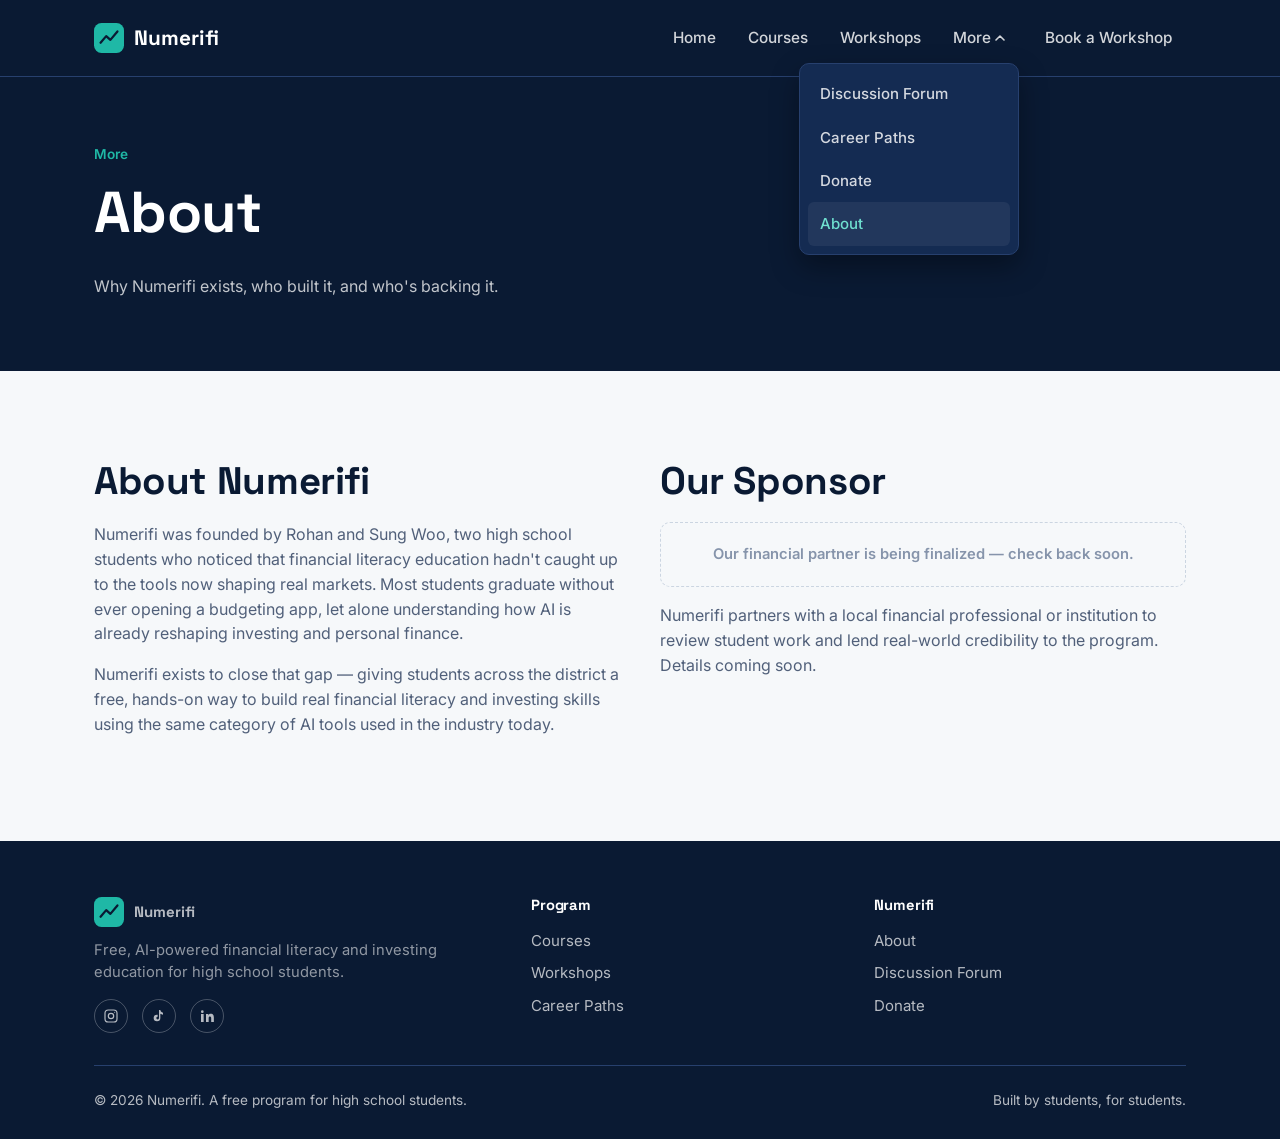
==== about.html @ d9c142c9 "Initial Numerifi site" ====
<!DOCTYPE html>
<html lang="en">
<head>
<meta charset="UTF-8">
<meta name="viewport" content="width=device-width, initial-scale=1.0">
<title>About — Numerifi</title>
<meta name="description" content="Numerifi's mission, founders, and financial sponsor.">
<link rel="preconnect" href="https://fonts.googleapis.com">
<link rel="preconnect" href="https://fonts.gstatic.com" crossorigin>
<link href="https://fonts.googleapis.com/css2?family=Space+Grotesk:wght@500;600;700&family=Inter:wght@400;500;600;700&display=swap" rel="stylesheet">
<link rel="stylesheet" href="styles.css">
</head>
<body>

<header class="site-header">
  <div class="container nav">
    <a href="index.html" class="brand">
      <svg class="brand-mark" viewBox="0 0 32 32" fill="none" xmlns="http://www.w3.org/2000/svg" aria-hidden="true">
        <rect width="32" height="32" rx="8" fill="#1FB8A6"/>
        <path d="M7 21L13 14L17.5 18L25 9" stroke="#0A1A33" stroke-width="2.4" stroke-linecap="round" stroke-linejoin="round"/>
      </svg>
      Numerifi
    </a>
    <button class="nav-toggle" aria-label="Toggle menu" aria-expanded="false">
      <svg viewBox="0 0 24 24" fill="none" stroke="currentColor" stroke-width="2" stroke-linecap="round"><line x1="3" y1="6" x2="21" y2="6"/><line x1="3" y1="12" x2="21" y2="12"/><line x1="3" y1="18" x2="21" y2="18"/></svg>
    </button>
    <ul class="nav-links">
      <li><a href="index.html">Home</a></li>
      <li><a href="courses.html">Courses</a></li>
      <li><a href="workshops.html">Workshops</a></li>
      <li class="has-dropdown is-open">
        <button class="nav-toggle-item" aria-expanded="false" aria-haspopup="true">
          More
          <svg class="caret" viewBox="0 0 10 6" fill="none"><path d="M1 1L5 5L9 1" stroke="currentColor" stroke-width="1.6" stroke-linecap="round" stroke-linejoin="round"/></svg>
        </button>
        <ul class="dropdown">
          <li><a href="forum.html">Discussion Forum</a></li>
          <li><a href="careers.html">Career Paths</a></li>
          <li><a href="donate.html">Donate</a></li>
          <li><a href="about.html" aria-current="page">About</a></li>
        </ul>
      </li>
      <li class="nav-cta"><a href="workshops.html" class="btn btn-primary">Book a Workshop</a></li>
    </ul>
  </div>
</header>

<section class="page-header">
  <div class="container">
    <span class="eyebrow">More</span>
    <h1>About</h1>
    <p>Why Numerifi exists, who built it, and who's backing it.</p>
  </div>
</section>

<section>
  <div class="container about-grid">
    <div>
      <h2>About Numerifi</h2>
      <p>Numerifi was founded by Rohan and Sung Woo, two high school students who noticed that financial literacy education hadn't caught up to the tools now shaping real markets. Most students graduate without ever opening a budgeting app, let alone understanding how AI is already reshaping investing and personal finance.</p>
      <p>Numerifi exists to close that gap — giving students across the district a free, hands-on way to build real financial literacy and investing skills using the same category of AI tools used in the industry today.</p>
    </div>
    <div>
      <h2>Our Sponsor</h2>
      <div class="sponsor-slot" style="width:100%; min-width:0;">Our financial partner is being finalized — check back soon.</div>
      <p style="margin-top:16px;">Numerifi partners with a local financial professional or institution to review student work and lend real-world credibility to the program. Details coming soon.</p>
    </div>
  </div>
</section>

<footer class="site-footer">
  <div class="container">
    <div class="footer-grid">
      <div class="footer-brand">
        <a href="index.html" class="brand">
          <svg class="brand-mark" viewBox="0 0 32 32" fill="none" xmlns="http://www.w3.org/2000/svg" aria-hidden="true">
            <rect width="32" height="32" rx="8" fill="#1FB8A6"/>
            <path d="M7 21L13 14L17.5 18L25 9" stroke="#0A1A33" stroke-width="2.4" stroke-linecap="round" stroke-linejoin="round"/>
          </svg>
          Numerifi
        </a>
        <p>Free, AI-powered financial literacy and investing education for high school students.</p>
        <div class="footer-social">
          <a href="#" aria-label="Numerifi on Instagram"><svg viewBox="0 0 24 24" fill="none" stroke="currentColor" stroke-width="1.8"><rect x="3" y="3" width="18" height="18" rx="5"/><circle cx="12" cy="12" r="4"/><circle cx="17.5" cy="6.5" r="0.8" fill="currentColor" stroke="none"/></svg></a>
          <a href="#" aria-label="Numerifi on TikTok"><svg viewBox="0 0 24 24" fill="currentColor"><path d="M14 3c.3 2 1.8 3.6 4 4v3c-1.5 0-2.9-.4-4-1.2V15a5 5 0 1 1-5-5c.3 0 .7 0 1 .1v3a2 2 0 1 0 2 2V3h2Z"/></svg></a>
          <a href="#" aria-label="Numerifi on LinkedIn"><svg viewBox="0 0 24 24" fill="currentColor"><path d="M4.98 3.5a2 2 0 1 1 0 4 2 2 0 0 1 0-4ZM3 9h4v12H3V9Zm7 0h3.8v1.7h.1c.5-.9 1.8-1.9 3.7-1.9 4 0 4.7 2.6 4.7 6V21h-4v-5.3c0-1.3 0-2.9-1.8-2.9s-2 1.4-2 2.8V21h-4V9Z"/></svg></a>
        </div>
      </div>
      <div>
        <h4>Program</h4>
        <ul>
          <li><a href="courses.html">Courses</a></li>
          <li><a href="workshops.html">Workshops</a></li>
          <li><a href="careers.html">Career Paths</a></li>
        </ul>
      </div>
      <div>
        <h4>Numerifi</h4>
        <ul>
          <li><a href="about.html">About</a></li>
          <li><a href="forum.html">Discussion Forum</a></li>
          <li><a href="donate.html">Donate</a></li>
        </ul>
      </div>
    </div>
    <div class="footer-bottom">
      <span>&copy; 2026 Numerifi. A free program for high school students.</span>
      <span>Built by students, for students.</span>
    </div>
  </div>
</footer>
<script src="script.js"></script>
</body>
</html>
---- styles.css ----
/* ==========================================================================
   Numerifi — shared stylesheet
   ========================================================================== */

:root {
  /* Color */
  --navy-900: #0A1A33;
  --navy-700: #142B52;
  --navy-600: #1C3A6B;
  --teal-500: #1FB8A6;
  --teal-300: #6FE0D0;
  --paper: #F6F8FA;
  --white: #FFFFFF;
  --ink-900: #10192B;
  --ink-500: #51607A;
  --ink-300: #8694AB;
  --line: #E2E8F0;
  --line-dark: #27406E;

  /* Type */
  --font-display: 'Space Grotesk', system-ui, sans-serif;
  --font-body: 'Inter', system-ui, sans-serif;

  /* Layout */
  --max-width: 1140px;
  --radius-sm: 6px;
  --radius-md: 10px;
  --header-height: 76px;
}

*,
*::before,
*::after { box-sizing: border-box; }

html {
  scroll-behavior: smooth;
}

@media (prefers-reduced-motion: reduce) {
  html { scroll-behavior: auto; }
  *, *::before, *::after {
    animation-duration: 0.01ms !important;
    animation-iteration-count: 1 !important;
    transition-duration: 0.01ms !important;
  }
}

body {
  margin: 0;
  font-family: var(--font-body);
  color: var(--ink-900);
  background: var(--paper);
  line-height: 1.55;
  -webkit-font-smoothing: antialiased;
}

h1, h2, h3, h4 {
  font-family: var(--font-display);
  color: var(--navy-900);
  line-height: 1.15;
  margin: 0 0 0.5em;
  letter-spacing: -0.01em;
}

h1 { font-size: clamp(2.3rem, 4vw + 1rem, 3.6rem); }
h2 { font-size: clamp(1.7rem, 2vw + 1rem, 2.4rem); }
h3 { font-size: 1.25rem; }

p { margin: 0 0 1em; color: var(--ink-500); max-width: 64ch; }

a {
  color: inherit;
  text-decoration: none;
}

img { max-width: 100%; display: block; }

ul { margin: 0; padding: 0; list-style: none; }

.container {
  max-width: var(--max-width);
  margin: 0 auto;
  padding: 0 24px;
}

section { padding: 88px 0; }

.section-tight { padding: 56px 0; }

.eyebrow {
  display: inline-block;
  font-size: 0.85rem;
  font-weight: 600;
  color: var(--teal-500);
  margin-bottom: 14px;
}

/* ---- Buttons ---- */
.btn {
  display: inline-flex;
  align-items: center;
  gap: 8px;
  font-family: var(--font-body);
  font-weight: 600;
  font-size: 0.98rem;
  padding: 13px 26px;
  border-radius: var(--radius-sm);
  border: 1px solid transparent;
  cursor: pointer;
  transition: background 0.15s ease, color 0.15s ease, border-color 0.15s ease, transform 0.1s ease;
}

.btn:active { transform: translateY(1px); }

.btn-primary {
  background: var(--teal-500);
  color: var(--navy-900);
}
.btn-primary:hover { background: var(--teal-300); }

.btn-ghost {
  background: transparent;
  color: var(--white);
  border-color: rgba(255,255,255,0.35);
}
.btn-ghost:hover { border-color: var(--white); }

.btn-outline {
  background: transparent;
  color: var(--navy-900);
  border-color: var(--line);
}
.btn-outline:hover { border-color: var(--navy-900); }

.btn:focus-visible,
a:focus-visible,
button:focus-visible,
input:focus-visible,
textarea:focus-visible,
select:focus-visible {
  outline: 2px solid var(--teal-500);
  outline-offset: 2px;
}

/* ---- Header / Nav ---- */
.site-header {
  position: sticky;
  top: 0;
  z-index: 50;
  background: var(--navy-900);
  border-bottom: 1px solid var(--line-dark);
}

.nav {
  height: var(--header-height);
  display: flex;
  align-items: center;
  justify-content: space-between;
}

.brand {
  display: flex;
  align-items: center;
  gap: 10px;
  font-family: var(--font-display);
  font-weight: 700;
  font-size: 1.3rem;
  color: var(--white);
}

.brand-mark {
  width: 30px;
  height: 30px;
  flex-shrink: 0;
}

.nav-links {
  display: flex;
  align-items: center;
  gap: 4px;
}

.nav-links > li { position: relative; }

.nav-links a,
.nav-links button.nav-toggle-item {
  display: inline-flex;
  align-items: center;
  gap: 4px;
  color: rgba(255,255,255,0.82);
  font-weight: 500;
  font-size: 0.96rem;
  padding: 10px 14px;
  border-radius: var(--radius-sm);
  background: none;
  border: none;
  font-family: var(--font-body);
  cursor: pointer;
}

.nav-links a:hover,
.nav-links a[aria-current="page"],
.nav-links button.nav-toggle-item:hover {
  color: var(--white);
  background: rgba(255,255,255,0.06);
}

.nav-links a[aria-current="page"] {
  color: var(--teal-300);
}

.caret {
  width: 10px;
  height: 10px;
  transition: transform 0.15s ease;
}

.has-dropdown.is-open .caret { transform: rotate(180deg); }

.dropdown {
  position: absolute;
  top: calc(100% + 6px);
  right: 0;
  min-width: 220px;
  background: var(--navy-700);
  border: 1px solid var(--line-dark);
  border-radius: var(--radius-md);
  padding: 8px;
  display: none;
  box-shadow: 0 12px 28px rgba(0,0,0,0.35);
}

.has-dropdown.is-open .dropdown { display: block; }

.dropdown a {
  display: block;
  padding: 10px 12px;
  border-radius: var(--radius-sm);
  font-size: 0.94rem;
}

.dropdown a:hover { background: rgba(255,255,255,0.08); }

.nav-cta { margin-left: 8px; }

.nav-toggle {
  display: none;
  background: none;
  border: none;
  color: var(--white);
  cursor: pointer;
  padding: 8px;
}

.nav-toggle svg { width: 24px; height: 24px; }

@media (max-width: 860px) {
  .nav-links {
    position: absolute;
    top: var(--header-height);
    left: 0;
    right: 0;
    background: var(--navy-900);
    border-bottom: 1px solid var(--line-dark);
    flex-direction: column;
    align-items: stretch;
    padding: 10px;
    gap: 2px;
    display: none;
  }
  .nav-links.is-open { display: flex; }
  .nav-links > li { width: 100%; }
  .nav-links a, .nav-links button.nav-toggle-item { width: 100%; justify-content: space-between; }
  .dropdown { position: static; box-shadow: none; display: none; margin-top: 2px; }
  .has-dropdown.is-open .dropdown { display: block; }
  .nav-cta { margin: 6px 0 0; }
  .nav-toggle { display: inline-flex; }
}

/* ---- Hero ---- */
.hero {
  position: relative;
  background: var(--navy-900);
  color: var(--white);
  overflow: hidden;
  padding: 100px 0 120px;
}

.hero::after {
  content: "";
  position: absolute;
  inset: 0;
  background:
    radial-gradient(60% 50% at 85% 10%, rgba(31,184,166,0.18), transparent 70%);
  pointer-events: none;
}

.hero-inner {
  position: relative;
  display: grid;
  grid-template-columns: 1.05fr 0.95fr;
  gap: 48px;
  align-items: center;
}

.hero-tagline {
  color: var(--teal-300);
  font-weight: 600;
  letter-spacing: 0.01em;
  margin-bottom: 18px;
  font-size: 1.02rem;
}

.hero h1 { color: var(--white); margin-bottom: 20px; }

.hero p.lead {
  color: rgba(255,255,255,0.78);
  font-size: 1.12rem;
  max-width: 48ch;
  margin-bottom: 32px;
}

.hero-actions { display: flex; gap: 14px; flex-wrap: wrap; }

.hero-chart {
  position: relative;
}

.trend-path {
  stroke-dasharray: 900;
  stroke-dashoffset: 900;
  animation: draw 1.8s ease forwards 0.3s;
}

.trend-dot {
  opacity: 0;
  animation: fadein 0.5s ease forwards 1.9s;
}

@keyframes draw {
  to { stroke-dashoffset: 0; }
}
@keyframes fadein {
  to { opacity: 1; }
}

@media (prefers-reduced-motion: reduce) {
  .trend-path { stroke-dashoffset: 0; animation: none; }
  .trend-dot { opacity: 1; animation: none; }
}

@media (max-width: 860px) {
  .hero-inner { grid-template-columns: 1fr; }
  .hero { padding: 64px 0 80px; text-align: left; }
}

/* ---- How it works ---- */
.steps {
  display: grid;
  grid-template-columns: repeat(4, 1fr);
  gap: 28px;
  margin-top: 44px;
}

.step {
  border-top: 2px solid var(--teal-500);
  padding-top: 18px;
}

.step-number {
  font-family: var(--font-display);
  font-size: 0.95rem;
  color: var(--teal-500);
  font-weight: 700;
  margin-bottom: 10px;
}

.step h3 { margin-bottom: 8px; font-size: 1.08rem; }
.step p { font-size: 0.95rem; margin: 0; }

@media (max-width: 860px) {
  .steps { grid-template-columns: 1fr 1fr; }
}
@media (max-width: 540px) {
  .steps { grid-template-columns: 1fr; }
}

/* ---- Feature cards (Courses / Workshops highlight) ---- */
.feature-grid {
  display: grid;
  grid-template-columns: 0.85fr 1.15fr;
  gap: 24px;
  margin-top: 44px;
  align-items: stretch;
}

.feature-card {
  border-radius: var(--radius-md);
  padding: 36px;
  display: flex;
  flex-direction: column;
  justify-content: flex-end;
  min-height: 300px;
}

.feature-card.is-quiet {
  background: var(--white);
  border: 1px solid var(--line);
}

.feature-card.is-flagship {
  background: linear-gradient(160deg, var(--navy-700), var(--navy-900));
  color: var(--white);
  position: relative;
}

.feature-card.is-flagship h3,
.feature-card.is-flagship p { color: var(--white); }
.feature-card.is-flagship p { color: rgba(255,255,255,0.75); }

.feature-tag {
  font-size: 0.82rem;
  font-weight: 600;
  color: var(--teal-500);
  margin-bottom: 14px;
}

.feature-card.is-flagship .feature-tag { color: var(--teal-300); }

@media (max-width: 860px) {
  .feature-grid { grid-template-columns: 1fr; }
}

/* ---- Trust / sponsor ---- */
.trust {
  background: var(--white);
  border-top: 1px solid var(--line);
  border-bottom: 1px solid var(--line);
}

.trust-row {
  display: flex;
  align-items: center;
  gap: 28px;
  flex-wrap: wrap;
}

.sponsor-slot {
  border: 1px dashed var(--line-dark);
  border-color: #CBD5E1;
  border-radius: var(--radius-md);
  padding: 20px 28px;
  color: var(--ink-300);
  font-size: 0.92rem;
  font-weight: 600;
  min-width: 220px;
  text-align: center;
}

/* ---- Generic cards (Courses page) ---- */
.card-grid {
  display: grid;
  grid-template-columns: repeat(2, 1fr);
  gap: 24px;
  margin-top: 36px;
}

.course-card {
  background: var(--white);
  border: 1px solid var(--line);
  border-radius: var(--radius-md);
  padding: 32px;
  display: flex;
  flex-direction: column;
}

.course-card .eyebrow { margin-bottom: 10px; }

.course-card .btn { margin-top: auto; align-self: flex-start; }

@media (max-width: 760px) {
  .card-grid { grid-template-columns: 1fr; }
}

/* ---- Page header (non-home pages) ---- */
.page-header {
  background: var(--navy-900);
  color: var(--white);
  padding: 64px 0 56px;
}

.page-header h1 { color: var(--white); }
.page-header p { color: rgba(255,255,255,0.75); max-width: 56ch; }

/* ---- Forms ---- */
.form-card {
  background: var(--white);
  border: 1px solid var(--line);
  border-radius: var(--radius-md);
  padding: 36px;
  max-width: 560px;
}

.field { margin-bottom: 20px; }

.field label {
  display: block;
  font-weight: 600;
  font-size: 0.92rem;
  margin-bottom: 6px;
  color: var(--ink-900);
}

.field input,
.field select,
.field textarea {
  width: 100%;
  padding: 11px 14px;
  border: 1px solid var(--line);
  border-radius: var(--radius-sm);
  font-family: var(--font-body);
  font-size: 0.98rem;
  background: var(--paper);
  color: var(--ink-900);
}

.field textarea { resize: vertical; min-height: 100px; }

.form-note {
  font-size: 0.85rem;
  color: var(--ink-300);
  margin-top: 16px;
}

/* ---- FAQ / accordion (Forum page) ---- */
.faq-item {
  border-bottom: 1px solid var(--line);
}

.faq-question {
  width: 100%;
  background: none;
  border: none;
  text-align: left;
  padding: 18px 0;
  font-family: var(--font-display);
  font-size: 1.02rem;
  font-weight: 600;
  color: var(--navy-900);
  cursor: pointer;
  display: flex;
  justify-content: space-between;
  align-items: center;
  gap: 16px;
}

.faq-answer {
  display: none;
  padding: 0 0 20px;
  color: var(--ink-500);
}

.faq-item.is-open .faq-answer { display: block; }
.faq-item.is-open .faq-plus { transform: rotate(45deg); }

.faq-plus {
  flex-shrink: 0;
  font-size: 1.3rem;
  color: var(--teal-500);
  transition: transform 0.15s ease;
}

.announcement {
  border-left: 3px solid var(--teal-500);
  padding: 4px 0 4px 18px;
  margin-bottom: 22px;
}

.announcement time {
  display: block;
  font-size: 0.82rem;
  color: var(--ink-300);
  margin-bottom: 4px;
}

/* ---- Placeholder page (Career Paths) ---- */
.placeholder-block {
  border: 1px dashed #CBD5E1;
  border-radius: var(--radius-md);
  padding: 48px;
  text-align: center;
  color: var(--ink-300);
  margin-top: 20px;
}

/* ---- About page ---- */
.about-grid {
  display: grid;
  grid-template-columns: 1fr 1fr;
  gap: 40px;
}

@media (max-width: 760px) {
  .about-grid { grid-template-columns: 1fr; }
}

/* ---- Donate ---- */
.donate-card {
  background: var(--white);
  border: 1px solid var(--line);
  border-radius: var(--radius-md);
  padding: 40px;
  max-width: 620px;
}

.donate-list { margin: 20px 0 28px; }
.donate-list li {
  padding-left: 22px;
  position: relative;
  margin-bottom: 10px;
  color: var(--ink-500);
}
.donate-list li::before {
  content: "";
  position: absolute;
  left: 0;
  top: 9px;
  width: 7px;
  height: 7px;
  border-radius: 50%;
  background: var(--teal-500);
}

/* ---- Footer ---- */
.site-footer {
  background: var(--navy-900);
  color: rgba(255,255,255,0.7);
  padding: 56px 0 28px;
  margin-top: 0;
}

.footer-grid {
  display: grid;
  grid-template-columns: 1.3fr 1fr 1fr;
  gap: 32px;
  padding-bottom: 32px;
  border-bottom: 1px solid var(--line-dark);
}

.footer-grid h4 {
  color: var(--white);
  font-size: 0.92rem;
  margin-bottom: 14px;
}

.footer-grid ul li { margin-bottom: 8px; }
.footer-grid a { color: rgba(255,255,255,0.7); font-size: 0.94rem; }
.footer-grid a:hover { color: var(--teal-300); }

.footer-brand .brand { margin-bottom: 12px; }
.footer-brand p { color: rgba(255,255,255,0.55); font-size: 0.92rem; }

.footer-social { display: flex; gap: 14px; margin-top: 14px; }
.footer-social a {
  width: 34px;
  height: 34px;
  border: 1px solid rgba(255,255,255,0.25);
  border-radius: 50%;
  display: inline-flex;
  align-items: center;
  justify-content: center;
}
.footer-social svg { width: 16px; height: 16px; }
.footer-social a:hover { border-color: var(--teal-300); }

.footer-bottom {
  display: flex;
  justify-content: space-between;
  align-items: center;
  padding-top: 24px;
  font-size: 0.85rem;
  flex-wrap: wrap;
  gap: 12px;
}

@media (max-width: 760px) {
  .footer-grid { grid-template-columns: 1fr; }
}
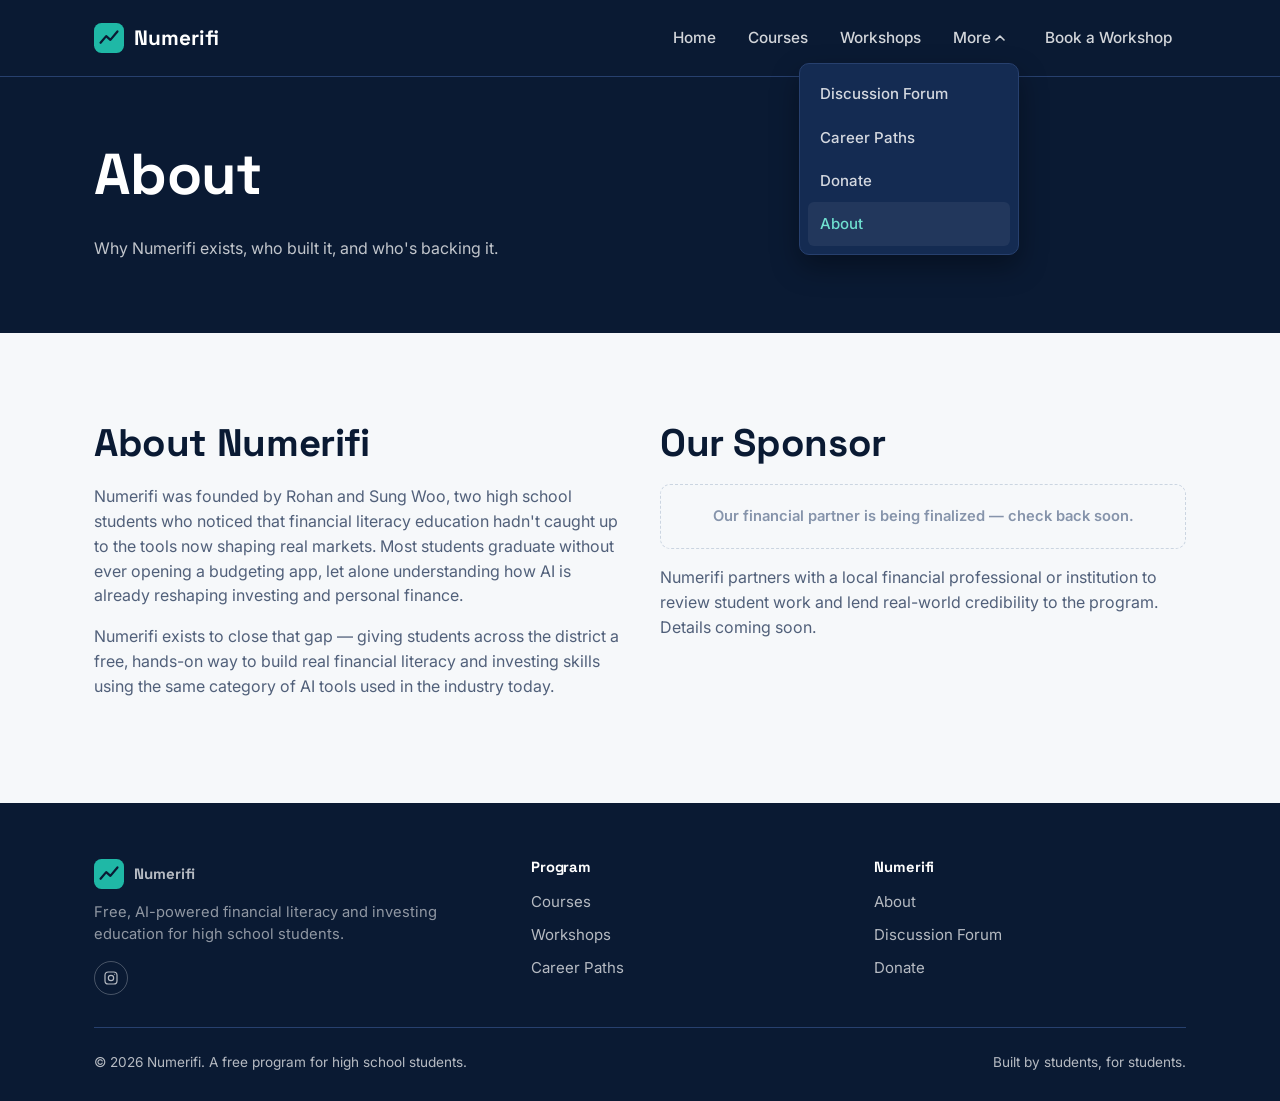
==== commit 1ac55a8d: "describe what changed" ====
--- a/about.html
+++ b/about.html
@@ -47,7 +47,6 @@
 
 <section class="page-header">
   <div class="container">
-    <span class="eyebrow">More</span>
     <h1>About</h1>
     <p>Why Numerifi exists, who built it, and who's backing it.</p>
   </div>
@@ -82,8 +81,6 @@
         <p>Free, AI-powered financial literacy and investing education for high school students.</p>
         <div class="footer-social">
           <a href="#" aria-label="Numerifi on Instagram"><svg viewBox="0 0 24 24" fill="none" stroke="currentColor" stroke-width="1.8"><rect x="3" y="3" width="18" height="18" rx="5"/><circle cx="12" cy="12" r="4"/><circle cx="17.5" cy="6.5" r="0.8" fill="currentColor" stroke="none"/></svg></a>
-          <a href="#" aria-label="Numerifi on TikTok"><svg viewBox="0 0 24 24" fill="currentColor"><path d="M14 3c.3 2 1.8 3.6 4 4v3c-1.5 0-2.9-.4-4-1.2V15a5 5 0 1 1-5-5c.3 0 .7 0 1 .1v3a2 2 0 1 0 2 2V3h2Z"/></svg></a>
-          <a href="#" aria-label="Numerifi on LinkedIn"><svg viewBox="0 0 24 24" fill="currentColor"><path d="M4.98 3.5a2 2 0 1 1 0 4 2 2 0 0 1 0-4ZM3 9h4v12H3V9Zm7 0h3.8v1.7h.1c.5-.9 1.8-1.9 3.7-1.9 4 0 4.7 2.6 4.7 6V21h-4v-5.3c0-1.3 0-2.9-1.8-2.9s-2 1.4-2 2.8V21h-4V9Z"/></svg></a>
         </div>
       </div>
       <div>
--- a/styles.css
+++ b/styles.css
@@ -93,6 +93,11 @@
   font-weight: 600;
   color: var(--teal-500);
   margin-bottom: 14px;
+}
+
+.eyebrow-lg {
+  font-size: 1.2rem;
+  font-weight: 700;
 }
 
 /* ---- Buttons ---- */
@@ -327,8 +332,8 @@
 }
 
 .trend-path {
-  stroke-dasharray: 900;
-  stroke-dashoffset: 900;
+  stroke-dasharray: 480;
+  stroke-dashoffset: 480;
   animation: draw 1.8s ease forwards 0.3s;
 }
 
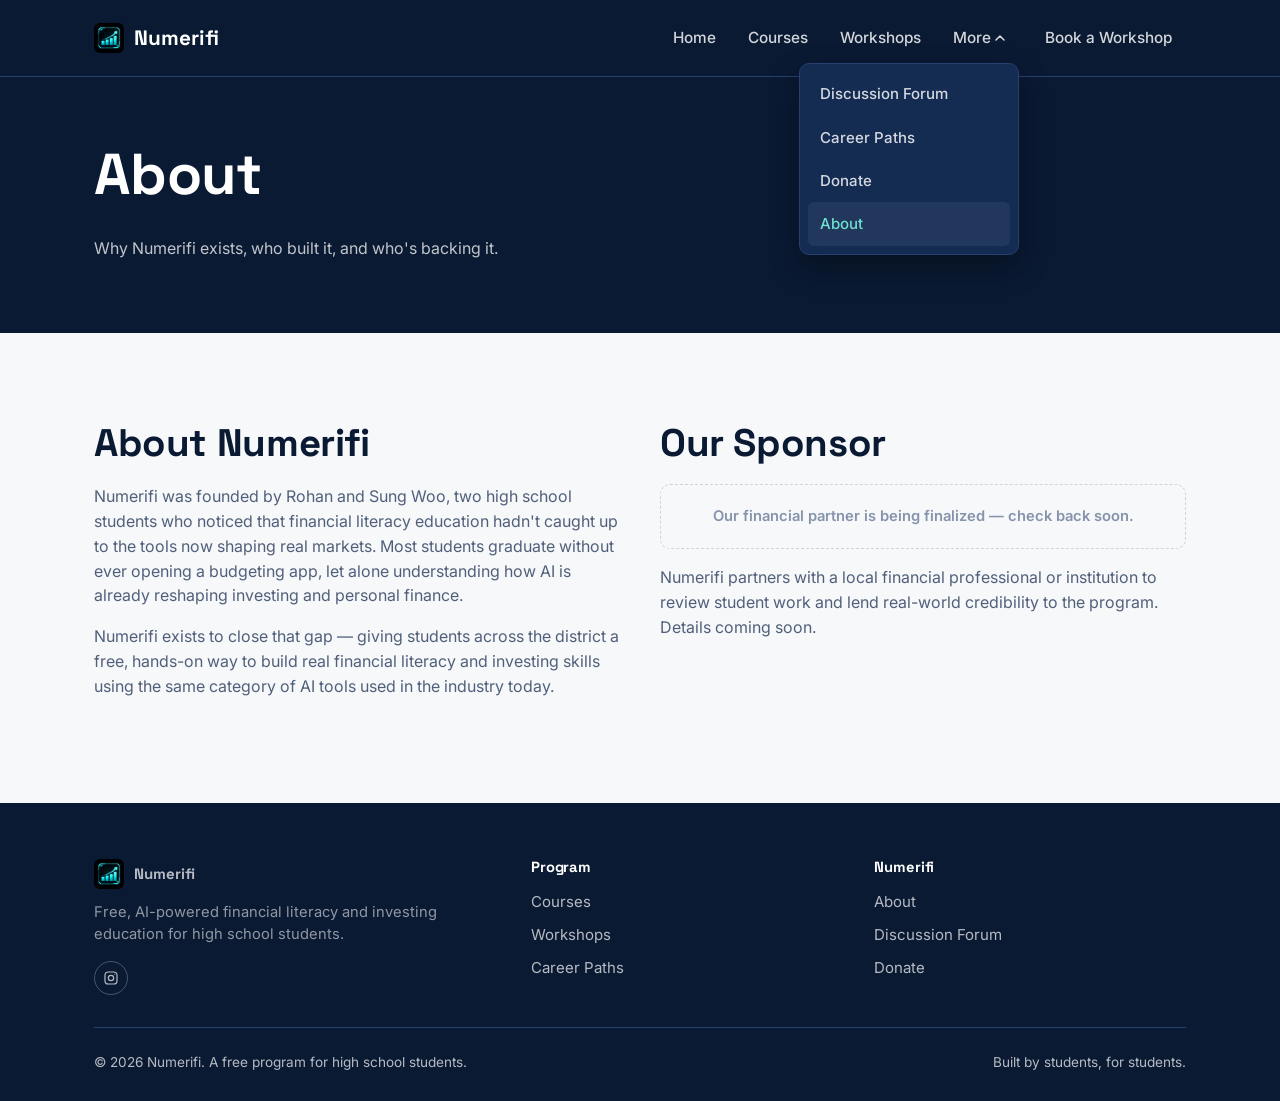
==== commit 7a970e45: "Replace SVG brand mark with new neon chart logo Swaps the cyan-block/checkmark SVG in the nav and fo" ====
--- a/about.html
+++ b/about.html
@@ -15,10 +15,7 @@
 <header class="site-header">
   <div class="container nav">
     <a href="index.html" class="brand">
-      <svg class="brand-mark" viewBox="0 0 32 32" fill="none" xmlns="http://www.w3.org/2000/svg" aria-hidden="true">
-        <rect width="32" height="32" rx="8" fill="#1FB8A6"/>
-        <path d="M7 21L13 14L17.5 18L25 9" stroke="#0A1A33" stroke-width="2.4" stroke-linecap="round" stroke-linejoin="round"/>
-      </svg>
+      <img class="brand-mark" src="logo.png" alt="Numerifi logo">
       Numerifi
     </a>
     <button class="nav-toggle" aria-label="Toggle menu" aria-expanded="false">
@@ -72,10 +69,7 @@
     <div class="footer-grid">
       <div class="footer-brand">
         <a href="index.html" class="brand">
-          <svg class="brand-mark" viewBox="0 0 32 32" fill="none" xmlns="http://www.w3.org/2000/svg" aria-hidden="true">
-            <rect width="32" height="32" rx="8" fill="#1FB8A6"/>
-            <path d="M7 21L13 14L17.5 18L25 9" stroke="#0A1A33" stroke-width="2.4" stroke-linecap="round" stroke-linejoin="round"/>
-          </svg>
+          <img class="brand-mark" src="logo.png" alt="Numerifi logo">
           Numerifi
         </a>
         <p>Free, AI-powered financial literacy and investing education for high school students.</p>
--- a/styles.css
+++ b/styles.css
@@ -177,6 +177,8 @@
   width: 30px;
   height: 30px;
   flex-shrink: 0;
+  object-fit: cover;
+  border-radius: 6px;
 }
 
 .nav-links {
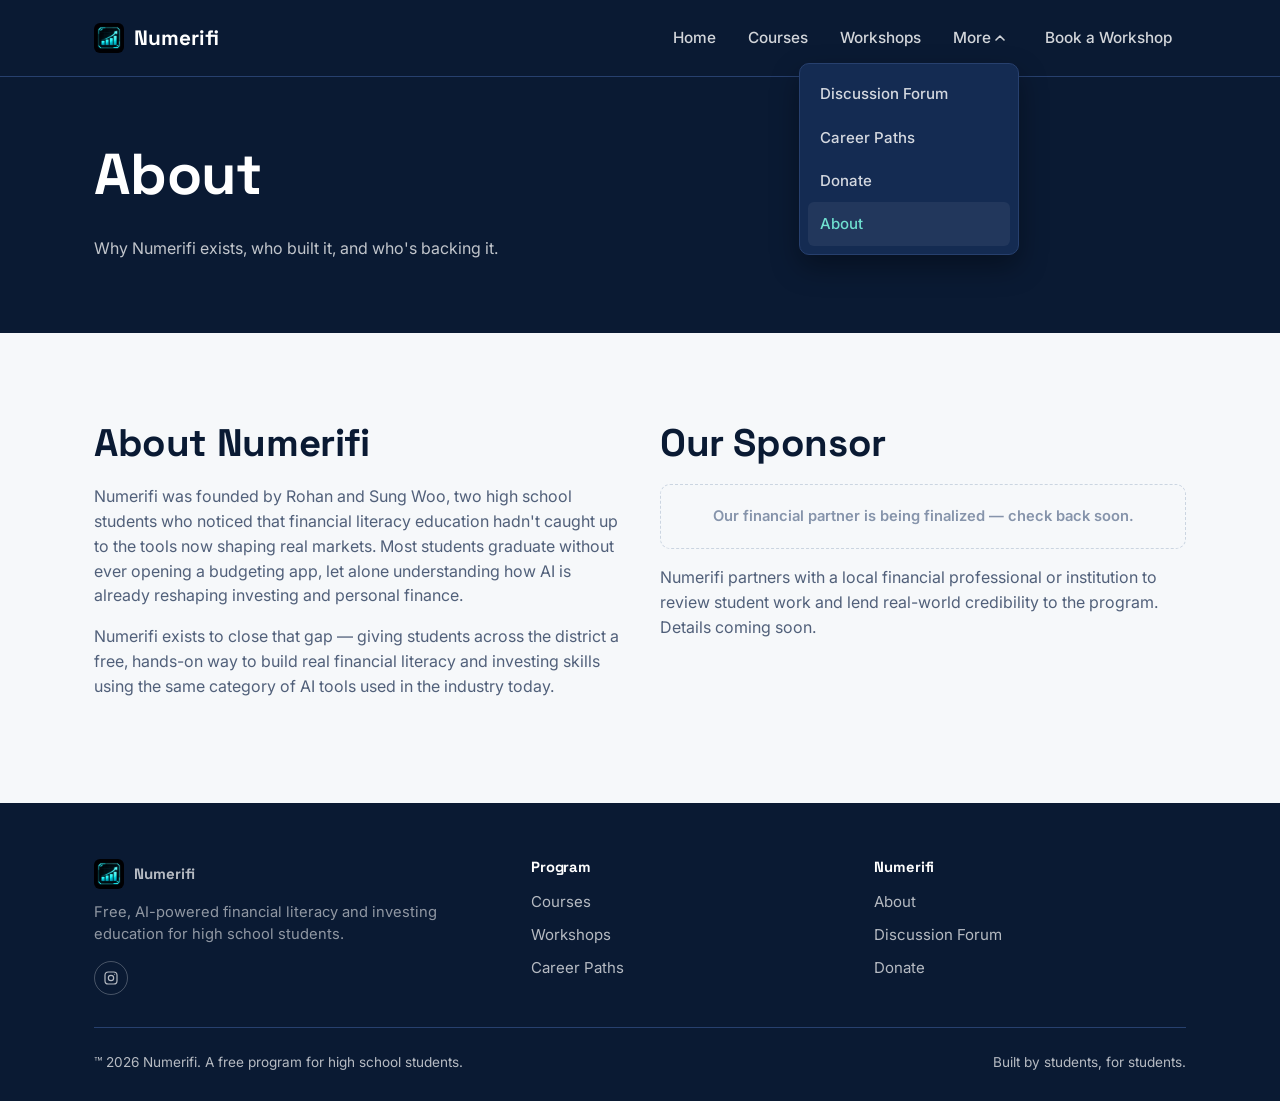
==== commit 1c4392c0: "Fix quiz-card alignment and update course copy - Fix misaligned knowledge-check cards: the lesson te" ====
--- a/about.html
+++ b/about.html
@@ -95,7 +95,7 @@
       </div>
     </div>
     <div class="footer-bottom">
-      <span>&copy; 2026 Numerifi. A free program for high school students.</span>
+      <span>™ 2026 Numerifi. A free program for high school students.</span>
       <span>Built by students, for students.</span>
     </div>
   </div>
--- a/styles.css
+++ b/styles.css
@@ -358,7 +358,8 @@
 
 @media (max-width: 860px) {
   .hero-inner { grid-template-columns: 1fr; }
-  .hero { padding: 64px 0 80px; text-align: left; }
+  .hero { padding: 64px 0 56px; text-align: left; }
+  .hero-chart { display: none; }
 }
 
 /* ---- How it works ---- */
@@ -424,6 +425,11 @@
 .feature-card.is-flagship h3,
 .feature-card.is-flagship p { color: var(--white); }
 .feature-card.is-flagship p { color: rgba(255,255,255,0.75); }
+
+.feature-card.is-compact {
+  min-height: 0;
+  justify-content: flex-start;
+}
 
 .feature-tag {
   font-size: 0.82rem;
@@ -693,3 +699,171 @@
 @media (max-width: 760px) {
   .footer-grid { grid-template-columns: 1fr; }
 }
+
+/* ---- Course resume (Courses page) ---- */
+.course-resume {
+  display: block;
+  margin-top: 10px;
+  font-size: 0.85rem;
+  color: var(--teal-500);
+  font-weight: 600;
+}
+
+/* ---- Course modules ---- */
+.module-icon {
+  width: 44px;
+  height: 44px;
+  border-radius: 12px;
+  background: rgba(111,224,208,0.15);
+  display: inline-flex;
+  align-items: center;
+  justify-content: center;
+  margin-bottom: 18px;
+}
+
+.module-icon svg { width: 24px; height: 24px; color: var(--teal-300); }
+
+.course-progress { margin-bottom: 24px; max-width: 360px; }
+
+.course-progress-label {
+  display: block;
+  font-size: 0.85rem;
+  font-weight: 600;
+  color: var(--teal-300);
+  margin-bottom: 8px;
+}
+
+.course-progress-bar {
+  height: 6px;
+  border-radius: 999px;
+  background: rgba(255,255,255,0.15);
+  overflow: hidden;
+}
+
+.course-progress-fill {
+  height: 100%;
+  background: var(--teal-500);
+  border-radius: 999px;
+}
+
+.lesson-layout { max-width: 720px; }
+
+.lesson h2 { margin: 44px 0 14px; }
+.lesson h2:first-child { margin-top: 0; }
+.lesson p { max-width: none; }
+
+.lesson-visual {
+  background: var(--white);
+  border: 1px solid var(--line);
+  border-radius: var(--radius-md);
+  padding: 28px;
+  margin: 32px 0;
+  text-align: center;
+}
+
+.lesson-visual svg { width: 100%; height: auto; max-width: 480px; }
+
+.visual-caption {
+  margin: 16px 0 0;
+  font-size: 0.88rem;
+  color: var(--ink-300);
+  max-width: none;
+}
+
+.callout {
+  border-left: 3px solid var(--teal-500);
+  background: var(--white);
+  border-radius: 0 var(--radius-md) var(--radius-md) 0;
+  padding: 16px 20px;
+  margin: 24px 0;
+}
+
+.callout p { margin: 0; color: var(--ink-900); font-size: 0.95rem; max-width: none; }
+
+.red-flags { margin: 32px 0; display: flex; flex-direction: column; gap: 12px; }
+
+.red-flag {
+  display: flex;
+  align-items: flex-start;
+  gap: 14px;
+  background: var(--white);
+  border: 1px solid var(--line);
+  border-radius: var(--radius-md);
+  padding: 16px 20px;
+}
+
+.red-flag svg { flex-shrink: 0; width: 22px; height: 22px; margin-top: 2px; color: var(--teal-500); }
+.red-flag p { margin: 0; max-width: none; }
+
+.quiz-card {
+  background: var(--white);
+  border: 1px solid var(--line);
+  border-radius: var(--radius-md);
+  padding: 40px;
+  max-width: 720px;
+}
+
+.quiz-card > p { max-width: none; }
+
+.quiz-question {
+  margin-top: 28px;
+  padding-top: 28px;
+  border-top: 1px solid var(--line);
+}
+
+.quiz-question:first-of-type { margin-top: 20px; padding-top: 0; border-top: none; }
+
+.quiz-question-text { font-weight: 600; color: var(--navy-900); margin-bottom: 14px; max-width: none; }
+
+.quiz-options { display: flex; flex-direction: column; gap: 10px; }
+
+.quiz-option {
+  text-align: left;
+  width: 100%;
+  padding: 13px 16px;
+  border: 1px solid var(--line);
+  border-radius: var(--radius-sm);
+  background: var(--paper);
+  font-family: var(--font-body);
+  font-size: 0.96rem;
+  color: var(--ink-900);
+  cursor: pointer;
+  transition: border-color 0.15s ease, background 0.15s ease;
+}
+
+.quiz-option:hover:not(:disabled) { border-color: var(--teal-500); }
+.quiz-option.is-correct { border-color: var(--teal-500); background: rgba(31,184,166,0.12); }
+.quiz-option.is-incorrect { border-color: #C65D5D; background: rgba(198,93,93,0.08); }
+.quiz-option:disabled { cursor: default; }
+
+.quiz-result {
+  margin-top: 24px;
+  font-weight: 600;
+  color: var(--navy-900);
+  display: none;
+}
+
+.quiz-result.is-visible { display: block; }
+
+.module-nav {
+  display: flex;
+  justify-content: space-between;
+  align-items: center;
+  flex-wrap: wrap;
+  gap: 12px;
+}
+
+.finish-card { max-width: 560px; }
+
+.finish-badge {
+  display: inline-flex;
+  align-items: center;
+  gap: 8px;
+  background: rgba(31,184,166,0.12);
+  color: var(--teal-500);
+  font-weight: 700;
+  font-size: 0.9rem;
+  padding: 8px 16px;
+  border-radius: 999px;
+  margin-bottom: 16px;
+}
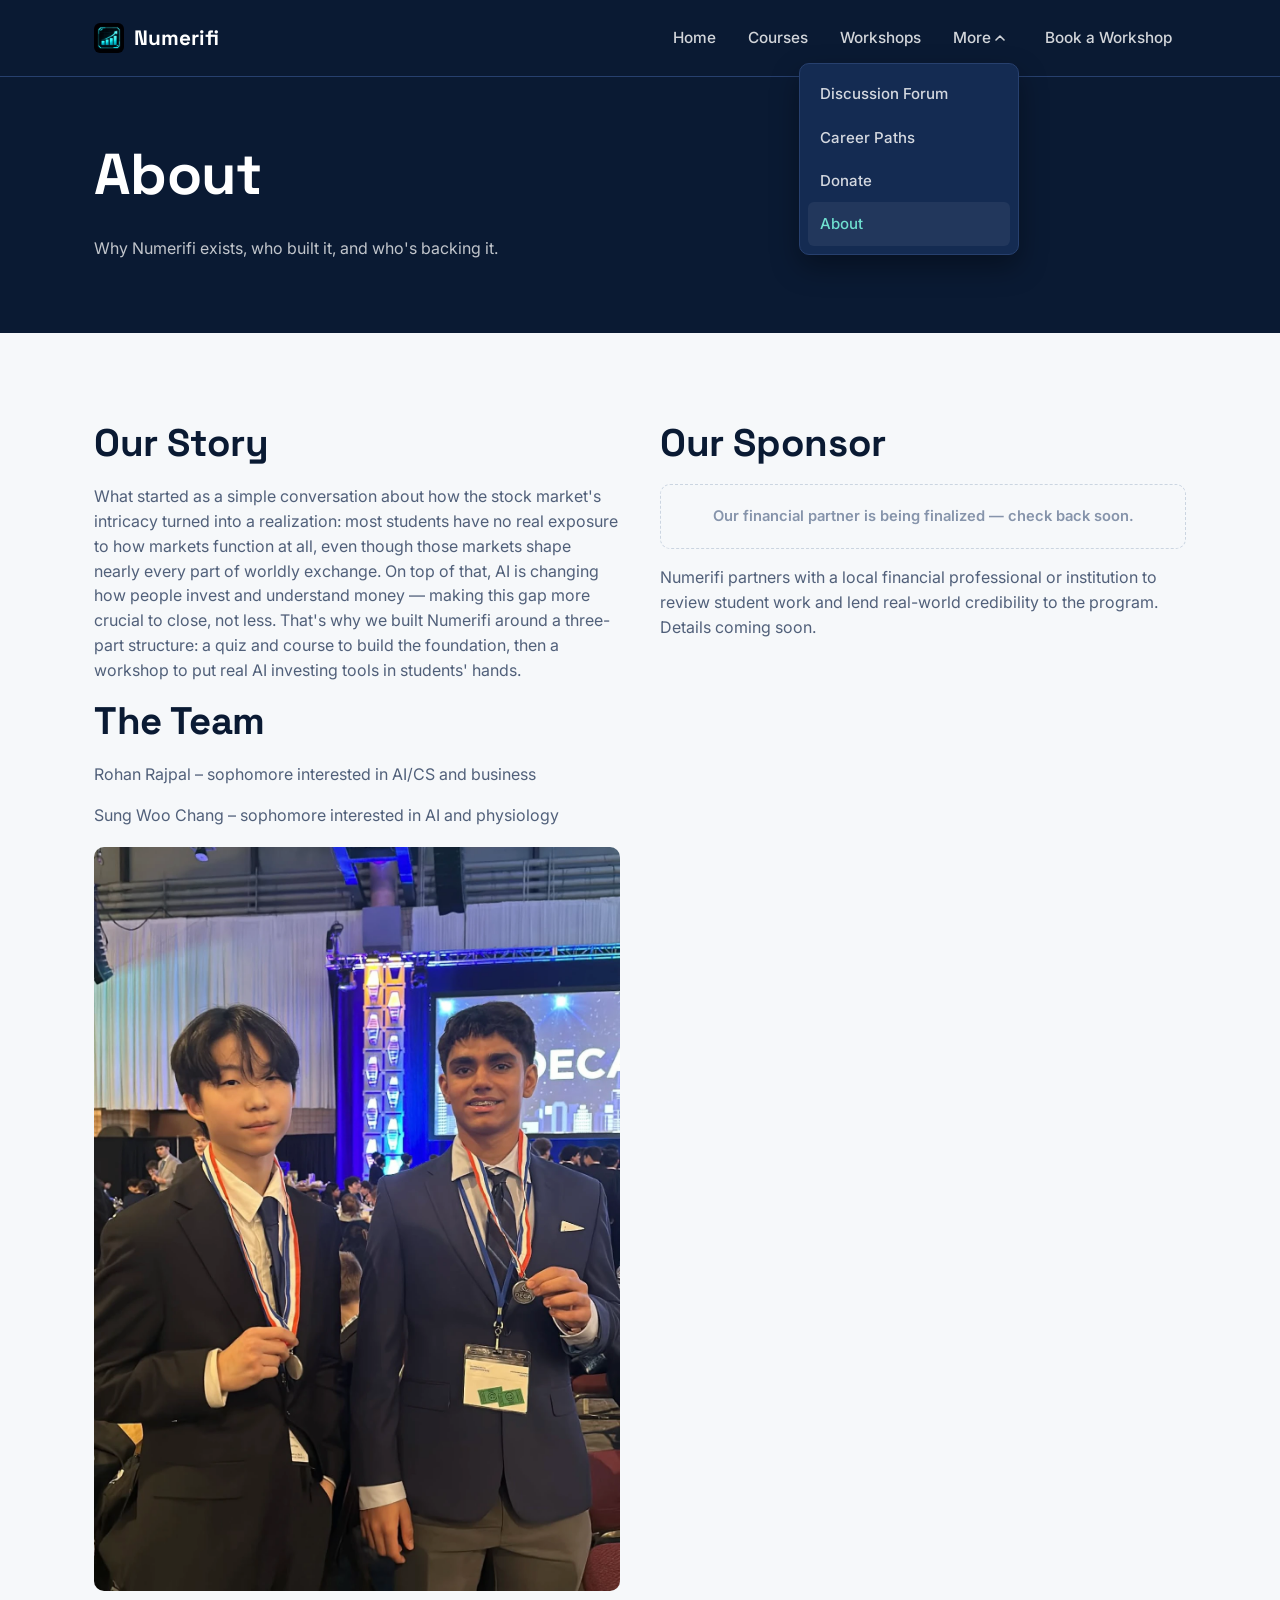
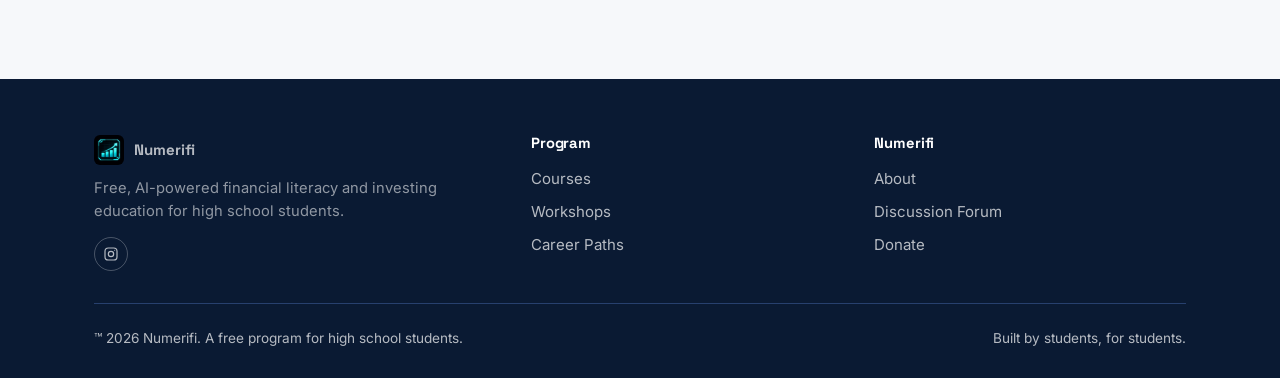
==== commit 56d7a3cb: "Link quiz to Google Form, update About page with team story - Wire "Start the Quiz" on courses.html " ====
--- a/about.html
+++ b/about.html
@@ -52,9 +52,12 @@
 <section>
   <div class="container about-grid">
     <div>
-      <h2>About Numerifi</h2>
-      <p>Numerifi was founded by Rohan and Sung Woo, two high school students who noticed that financial literacy education hadn't caught up to the tools now shaping real markets. Most students graduate without ever opening a budgeting app, let alone understanding how AI is already reshaping investing and personal finance.</p>
-      <p>Numerifi exists to close that gap — giving students across the district a free, hands-on way to build real financial literacy and investing skills using the same category of AI tools used in the industry today.</p>
+      <h2>Our Story</h2>
+      <p>What started as a simple conversation about how the stock market's intricacy turned into a realization: most students have no real exposure to how markets function at all, even though those markets shape nearly every part of worldly exchange. On top of that, AI is changing how people invest and understand money — making this gap more crucial to close, not less. That's why we built Numerifi around a three-part structure: a quiz and course to build the foundation, then a workshop to put real AI investing tools in students' hands.</p>
+      <h2>The Team</h2>
+      <p>Rohan Rajpal – sophomore interested in AI/CS and business</p>
+      <p>Sung Woo Chang – sophomore interested in AI and physiology</p>
+      <img src="team-photo.webp" alt="Rohan Rajpal and Sung Woo Chang at a DECA competition" class="team-photo">
     </div>
     <div>
       <h2>Our Sponsor</h2>
--- a/styles.css
+++ b/styles.css
@@ -617,6 +617,12 @@
   .about-grid { grid-template-columns: 1fr; }
 }
 
+.team-photo {
+  width: 100%;
+  border-radius: var(--radius-md);
+  margin-top: 20px;
+}
+
 /* ---- Donate ---- */
 .donate-card {
   background: var(--white);
